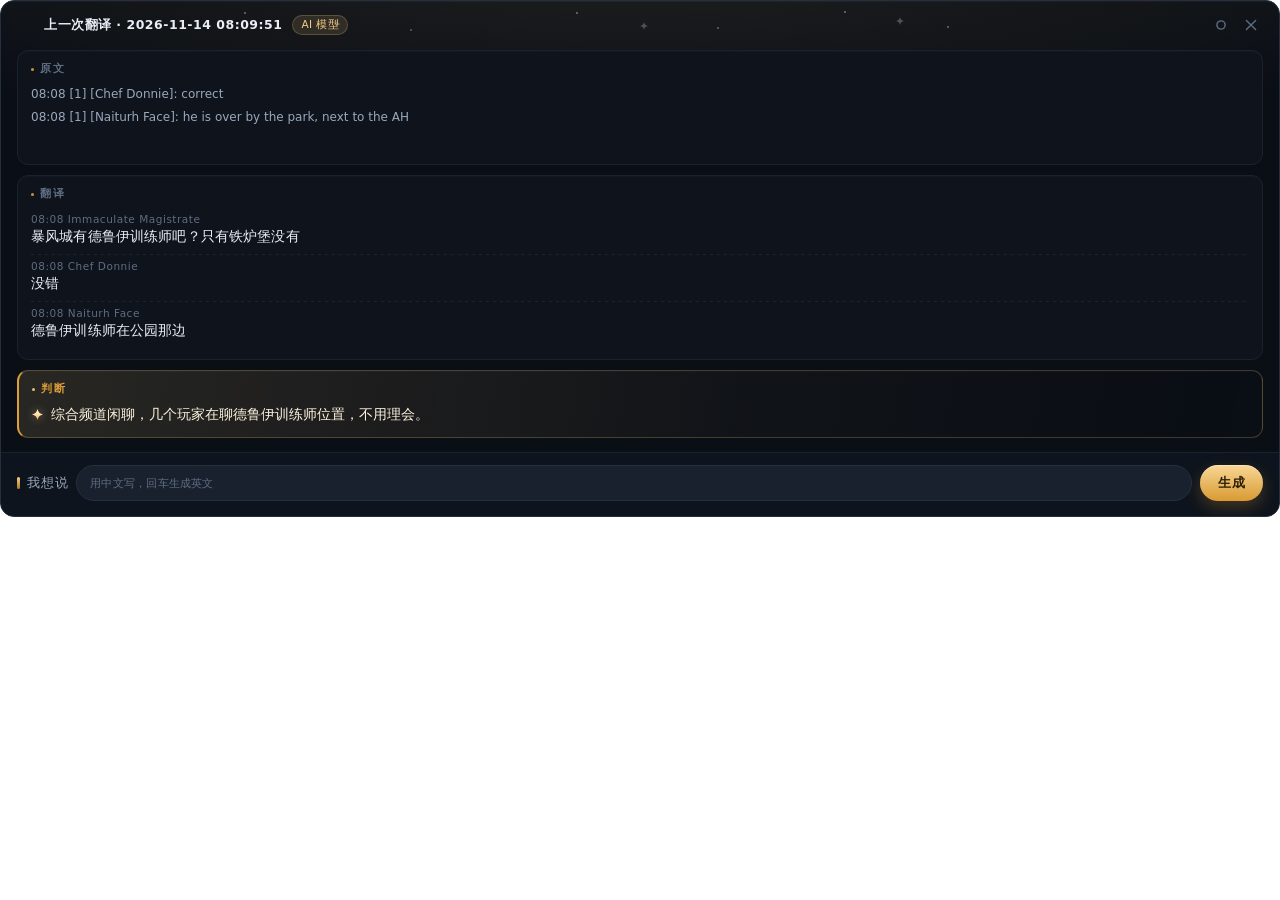
==== app/index.html @ 6d5f8927 "​ - 移除 477 MB 离线模型（m2m100/ctranslate2/sentencepiece），发布包 493 MB -> 18 MB - 新增「翻译模式」：AI 模型（视觉直读，需 Key" ====
<!doctype html>
<html lang="zh-CN">
<head>
<meta charset="utf-8">
<title>Aster 聊天翻译</title>
<link rel="stylesheet" href="style.css">
</head>
<body>

<!-- 提示条（浏览器调试时用；外壳下是独立小窗口） -->
<div class="toast" id="toast" hidden><span class="toast-star"></span><span id="toastText"></span></div>

<div class="popup" id="popup">

  <!-- 星点：只铺在标题带，压在最底 -->
  <div class="sky" id="sky" aria-hidden="true">
    <i style="left:7%;top:58%;animation-delay:-.4s"></i>
    <i style="left:19%;top:24%;animation-delay:-1.6s"></i>
    <i style="left:32%;top:64%;animation-delay:-2.7s"></i>
    <i style="left:45%;top:26%;animation-delay:-3.4s"></i>
    <i style="left:56%;top:60%;animation-delay:-1.1s"></i>
    <i style="left:66%;top:22%;animation-delay:-2.2s"></i>
    <i style="left:74%;top:56%;animation-delay:-3.9s"></i>
    <b style="left:26%;top:44%;animation-delay:-1.8s"></b>
    <b style="left:50%;top:48%;animation-delay:-3.1s"></b>
    <b style="left:70%;top:36%;animation-delay:-.9s"></b>
  </div>

  <header class="bar">
    <svg class="mark" viewBox="0 0 24 24" aria-hidden="true"><use href="#star"/></svg>
    <span class="bar-title" id="barTitle">Aster 聊天翻译</span>
    <span class="engine-note" id="engineNote" hidden></span>
    <span class="bar-actions">
      <button class="icon" id="btnSettings" title="设置">
        <svg width="14" height="14" viewBox="0 0 14 14" fill="none" stroke="currentColor" stroke-width="1.4">
          <circle cx="7" cy="7" r="4.1"/>
        </svg>
      </button>
      <button class="icon" id="btnClose" title="关闭">
        <svg width="14" height="14" viewBox="0 0 14 14" fill="none" stroke="currentColor" stroke-width="1.4" stroke-linecap="round">
          <path d="M2.4 2.4l9.2 9.2M11.6 2.4l-9.2 9.2"/>
        </svg>
      </button>
    </span>
  </header>

  <div class="scroll" id="scroll">
    <section class="card">
      <h2 class="card-title" id="rawTitle">原文</h2>
      <div class="raw" id="rawText"></div>
    </section>

    <section class="card">
      <h2 class="card-title" id="transTitle">翻译</h2>
      <div class="rows" id="transRows"></div>
    </section>

    <section class="card judge" id="judgeCard" hidden>
      <h2 class="card-title">判断</h2>
      <p class="judge-text" id="judgeText"></p>
    </section>
  </div>

  <div class="float-replies" id="floatReplies" hidden>
    <div class="reply-head" id="replyHead" tabindex="0" role="button" hidden></div>
    <div class="replies" id="replies"></div>
    <div class="drawer-hint" id="drawerHint">下方输入中文 进行实时翻译</div>
  </div>

  <button class="drawer-ball" id="drawerBall" title="建议回复">
    <svg viewBox="0 0 24 24" aria-hidden="true"><use href="#starFab"/></svg>
  </button>

  <footer class="input-bar">
    <span class="field-label">我想说</span>
    <label class="field">
      <span class="field-hint" id="intentHint">用中文写，回车生成英文</span>
      <input class="field-input" id="intent" autocomplete="off" spellcheck="false">
    </label>
    <button class="pill" id="btnGenerate">生成</button>
  </footer>

</div>

<!-- ============ 星标符号：主标 / 双星 / 小尺寸简化 ============ -->
<script src="icons.js"></script>

<script src="common.js"></script>
<script src="sky.js"></script>
<script src="app.js"></script>
</body>
</html>
---- app/style.css ----
/* ============================================================
   WoW 翻译助手 · 设计系统 v7（四角星 / 深空墨蓝 + 暖金星芒）
   所有颜色、圆角、间距、字号只在这里定义，其他地方一律引用变量
   间距基准 4px：4 / 8 / 12 / 16 / 24
   ============================================================ */

:root {
  /* 背景层级：窗口 < 卡片 < 浮起 */
  --bg: #0a0e15;
  --bg-2: #0d121b;
  --card: #0e131c;
  --card-2: #131a25;
  --field: #19212e;

  /* 描边 */
  --line: #1a2230;
  --line-2: #25303f;

  /* 文字 */
  --text: #e9eef7;
  --text-2: #9aa8bb;
  --text-3: #5f6d81;

  /* 主色：金 */
  --gold: #dc9f3a;
  --gold-1: #f6cf83;
  --gold-text: #f6cf83;
  --gold-3: #a9762a;
  --gold-soft: rgba(246, 207, 131, .12);
  --gold-line: rgba(246, 207, 131, .22);

  /* 状态 */
  --ok: #6fbf73;
  --err: #ff8b82;
  --warn: #f0c15c;

  /* 形状 */
  --radius: 14px;
  --radius-sm: 11px;
  --radius-xs: 8px;
  --radius-pill: 999px;

  /* 间距 */
  --gap: 10px;
  --pad: 16px;
  --pad-sm: 8px;

  /* 字号 */
  --fs-xs: 10.5px;
  --fs-sm: 11.5px;
  --fs-md: 12.5px;
  --fs-base: 14px;
  --fs-lg: 16px;

  /* 字体 */
  --font: "Microsoft YaHei UI", "Noto Sans SC", "Microsoft YaHei", system-ui, sans-serif;
  --font-en: "Segoe UI", "Microsoft YaHei UI", system-ui, sans-serif;
  --font-mono: "Cascadia Mono", "Consolas", "Noto Sans SC", monospace;
}

* { box-sizing: border-box; }

html, body {
  margin: 0;
  padding: 0;
  background: transparent;
  font-family: var(--font);
  color: var(--text);
  -webkit-font-smoothing: antialiased;
  text-rendering: optimizeLegibility;
}

body { overflow: hidden; }

/* 星标：统一尺寸，不被文字行高影响 */
.mark { display: block; width: 17px; height: 17px; flex: none;
        filter: drop-shadow(0 0 6px rgba(255, 214, 140, .5)); }

/* ============================ 窗口 ============================ */
.popup {
  position: relative;
  width: 100%;
  height: auto;
  overflow: hidden;
  display: flex;
  flex-direction: column;
  background:
    radial-gradient(120% 70% at 50% -14%, rgba(246, 207, 131, .10), transparent 62%),
    var(--bg);
  border: 1px solid var(--line-2);
  border-radius: var(--radius);
  box-shadow: inset 0 1px 0 rgba(255, 255, 255, .035);
  user-select: none;
}

/* ============================ 星点（只在标题带） ============================ */
.sky {
  position: absolute; left: 0; right: 0; top: 0; height: 44px;
  z-index: 0; pointer-events: none; overflow: hidden;
  -webkit-mask-image: linear-gradient(180deg, #000 0%, #000 55%, transparent 100%);
  mask-image: linear-gradient(180deg, #000 0%, #000 55%, transparent 100%);
}
.sky i {                       /* 静止的针尖点 */
  position: absolute; width: 2px; height: 2px; border-radius: 50%;
  background: #fff; opacity: .4;
  animation: breathe 4s ease-in-out infinite alternate;
}
.sky b {                       /* 4 角小星芒 */
  position: absolute; width: 8px; height: 8px; opacity: .26;
  background: url("data:image/svg+xml,%3Csvg xmlns='http://www.w3.org/2000/svg' viewBox='0 0 24 24'%3E%3Cpath fill='%23fff7e2' d='M12 0 Q10.1 10.1 0 12 Q10.1 13.9 12 24 Q13.9 13.9 24 12 Q13.9 10.1 12 0 Z'/%3E%3C/svg%3E") center / contain no-repeat;
  animation: breathe 5.2s ease-in-out infinite alternate;
}
.sky u {                       /* 坠落的小星：由 JS 随机生成，播放一次 */
  position: absolute; top: -2px; width: 6px; height: 6px; opacity: 0;
  background: url("data:image/svg+xml,%3Csvg xmlns='http://www.w3.org/2000/svg' viewBox='0 0 24 24'%3E%3Cpath fill='%23fff7e2' d='M12 0 Q10.1 10.1 0 12 Q10.1 13.9 12 24 Q13.9 13.9 24 12 Q13.9 10.1 12 0 Z'/%3E%3C/svg%3E") center / contain no-repeat;
  animation-name: fall; animation-timing-function: linear; animation-fill-mode: forwards;
  pointer-events: none;
}
.sky s {                       /* 流星：亮头 + 渐隐尾，往右下划一小段 */
  position: absolute; width: 26px; height: 1.2px; border-radius: 1px; opacity: 0;
  background: linear-gradient(90deg, rgba(255, 250, 235, 0) 0%,
              rgba(255, 250, 235, .18) 45%, rgba(255, 253, 244, .98) 100%);
  transform-origin: left center; pointer-events: none;
  animation-name: glintR; animation-timing-function: cubic-bezier(.25, .6, .3, 1);
  animation-fill-mode: forwards;
}
.sky s.rev {                  /* 从右往左：亮头在左 */
  background: linear-gradient(90deg, rgba(255, 253, 244, .98) 0%,
              rgba(255, 250, 235, .18) 55%, rgba(255, 250, 235, 0) 100%);
}
.sky s.rev::after {
  right: auto; left: -1.5px;
}

.sky s::after {                /* 亮头 */
  content: "";
  position: absolute; right: -1.5px; top: 50%;
  width: 3px; height: 3px; margin-top: -1.5px; border-radius: 50%;
  background: #fffdf6;
  box-shadow: 0 0 5px rgba(255, 250, 235, .95), 0 0 10px rgba(255, 205, 120, .55);
}

@keyframes breathe { from { opacity: .10; } to { opacity: .46; } }
@keyframes fall {
  0%   { transform: translateY(0);     opacity: 0; }
  8%   { opacity: .8; }
  70%  { opacity: .62; }
  92%  { opacity: .30; }
  100% { transform: translateY(44px);  opacity: 0; }
}

@keyframes glintR {
  0%   { opacity: 0;  transform: rotate(24deg) translate(-18px, -7px) scaleX(.4); }
  18%  { opacity: 1;  transform: rotate(24deg) translate(0, 0) scaleX(1); }
  100% { opacity: 0;  transform: rotate(24deg) translate(40px, 18px) scaleX(1); }
}
@keyframes glintL {
  0%   { opacity: 0;  transform: rotate(-24deg) translate(18px, -7px) scaleX(.4); }
  18%  { opacity: 1;  transform: rotate(-24deg) translate(0, 0) scaleX(1); }
  100% { opacity: 0;  transform: rotate(-24deg) translate(-40px, 18px) scaleX(1); }
}

@media (prefers-reduced-motion: reduce) {
  .sky i, .sky b, .sky u, .sky s { animation: none; }
  .sky u, .sky s { display: none; }
}

/* ============================ 顶栏 ============================ */
.bar {
  position: relative;
  z-index: 1;
  flex: none;
  display: flex;
  align-items: center;
  gap: 10px;
  padding: 11px 16px 10px;
}

.bar-title {
  flex: 0 1 auto;
  min-width: 0;
  font-size: var(--fs-md);
  font-weight: 600;
  color: var(--text);
  letter-spacing: .04em;
  white-space: nowrap;
  overflow: hidden;
  text-overflow: ellipsis;
}

.engine-note {
  flex: none;
  padding: 2px 8px;
  border-radius: var(--radius-pill);
  background: var(--gold-soft);
  border: 1px solid var(--gold-line);
  color: var(--gold-text);
  font-size: var(--fs-xs);
  letter-spacing: .04em;
  white-space: nowrap;
}
.engine-note[hidden] { display: none; }
/* 本地词库：用中性的灰蓝，和 AI 模式的金色区分开 */
.engine-note[data-mode="local"] {
  background: rgba(150, 165, 190, .12);
  border-color: rgba(160, 176, 200, .32);
  color: #c6cfdd;
}
.bar-actions { margin-left: auto; flex: none; display: flex; gap: 4px; }

.icon {
  width: 26px; height: 26px;
  display: grid; place-items: center;
  border: 1px solid transparent;
  border-radius: var(--radius-xs);
  background: transparent;
  color: var(--text-3);
  font-size: 13px;
  line-height: 1;
  cursor: pointer;
  transition: background .12s ease, color .12s ease, border-color .12s ease;
}
.icon:hover { background: var(--card-2); border-color: var(--line-2); color: var(--gold-1); }
/* 关闭按钮点完不要留一圈白色焦点框（Windows 默认焦点环很扎眼） */
.icon:focus, .icon:focus-visible { outline: none; box-shadow: none; }
.icon svg { display: block; }

/* ============================ 内容区 ============================ */
.scroll {
  scroll-behavior: smooth;
  flex: 0 1 auto;
  min-height: 0;
  overflow-y: auto;
  display: flex;
  flex-direction: column;
  gap: var(--gap);
  padding: 2px var(--pad) 14px;
  position: relative;
  z-index: 1;
}

/* ============================ 卡片 ============================ */
.card {
  background: var(--card);
  border: 1px solid var(--line);
  border-radius: var(--radius-sm);
  padding: 11px 13px 12px;
  box-shadow: inset 0 1px 0 rgba(255, 255, 255, .022);
}

.card-title {
  display: flex;
  align-items: center;
  gap: 6px;
  margin: 0 0 7px;
  font-size: var(--fs-xs);
  font-weight: 600;
  letter-spacing: .16em;
  color: var(--text-3);
}
.card-title::before {
  content: "";
  width: 3px; height: 3px; border-radius: 50%;
  background: var(--gold);
  opacity: .9;
}

/* 原文：次要信息，压低视觉权重 */
.raw {
  /* 视口三行：行高 23px × 3；内容可滚（滚动条隐藏） */
  height: 69px;
  max-height: 69px;
  overflow-y: hidden;
  overflow-x: hidden;
  padding-right: 9px;
  font-family: var(--font-en);
  font-size: 12px;
  line-height: 21px;   /* 21 + 上下各 1px padding = 23，正好和 JS 里的 RAW_LINE_H 对齐 */
  color: var(--text-2);
  white-space: pre-wrap;
  word-break: break-word;
  user-select: text;
}

/* 上下各留一行高：第一条 / 最后一条也能滚到中间那格 */
.raw::before, .raw::after { content: ""; display: block; height: 23px; }

.raw-line {
  position: relative;
  min-height: 23px;
  border-radius: 6px;
  padding: 1px 6px;
  margin: 0 -6px;
  transform-origin: left center;
  transition: background .2s ease, color .2s ease,
              transform .2s cubic-bezier(.2, .7, .3, 1),
              opacity .2s ease, filter .2s ease;
  white-space: nowrap;
  overflow: hidden;
  text-overflow: ellipsis;
}
.raw-line.hl {
  background: linear-gradient(90deg, rgba(246, 207, 131, .22),
              rgba(246, 207, 131, .03) 70%, transparent);
  color: #fdf6e8;
}
.raw.hl-on .raw-line:not(.hl) { opacity: .34; filter: blur(.7px); }



.rows { display: flex; flex-direction: column; overflow-x: hidden; }
/* 译文区：条数多时由 JS 把高度裁到 6 条并滚到最新一条 */
.rows::-webkit-scrollbar { width: 6px; }
.rows::-webkit-scrollbar-track { background: transparent; }
.rows::-webkit-scrollbar-thumb { background: var(--line-2); border-radius: 3px; }
.row {
  position: relative;
  border-radius: var(--radius-xs);
  padding: 5px 8px 6px;
  margin: 0 -8px;
  transform-origin: left center;
  transition: transform .22s cubic-bezier(.22, .61, .36, 1), background .22s ease;
}
.row + .row { margin-top: 2px; }
.row + .row::before {
  content: "";
  position: absolute; left: 8px; right: 8px; top: -1px; height: 1px;
  background: repeating-linear-gradient(90deg, var(--line-2) 0 3px, transparent 3px 7px);
  opacity: .55;
}
.row.hl {
  background: linear-gradient(90deg, rgba(246, 207, 131, .11),
              rgba(246, 207, 131, .02) 62%, transparent);
}
.row.hl::after {
  content: "";
  position: absolute; left: -8px; top: 7px; bottom: 7px; width: 2px; border-radius: 2px;
  background: linear-gradient(180deg, var(--gold-1), var(--gold-3));
}

.row .meta {
  font-size: var(--fs-xs);
  color: var(--text-3);
  letter-spacing: .05em;
  font-family: var(--font-en);
  margin-bottom: 1px;
}
.row .meta b { color: var(--text-2); font-weight: 500; }
.row .body {
  font-size: var(--fs-base);
  line-height: 1.5;
  color: var(--text);
  letter-spacing: .01em;
  word-break: break-word;
  user-select: text;
}

/* 判断 */
.card.judge {
  background: linear-gradient(100deg, rgba(246, 207, 131, .13),
              rgba(246, 207, 131, .03) 58%, transparent);
  border: 1px solid var(--gold-line);
  border-left: 2px solid var(--gold);
  border-radius: var(--radius-sm);
  padding: 11px 13px 12px;
}
.card.judge .card-title { color: var(--gold); }
.card.judge .card-title::before { background: var(--gold-1); }
.judge-text {
  margin: 0;
  display: flex;
  align-items: center;
  gap: 8px;
  font-size: var(--fs-base);
  line-height: 1.6;
  color: #fdf3df;
  user-select: text;
}
.judge-text::before {
  content: "";
  flex: none;
  width: 11px; height: 11px;
  background: url("data:image/svg+xml,%3Csvg xmlns='http://www.w3.org/2000/svg' viewBox='0 0 24 24'%3E%3Cdefs%3E%3ClinearGradient id='g' x1='0' y1='0' x2='0' y2='1'%3E%3Cstop offset='0' stop-color='%23fffdf6'/%3E%3Cstop offset='.55' stop-color='%23ffdda0'/%3E%3Cstop offset='1' stop-color='%23e8ac4a'/%3E%3C/linearGradient%3E%3C/defs%3E%3Cpath fill='url(%23g)' d='M12 0 Q10.1 10.1 0 12 Q10.1 13.9 12 24 Q13.9 13.9 24 12 Q13.9 10.1 12 0 Z'/%3E%3C/svg%3E") center / contain no-repeat;
  filter: drop-shadow(0 0 4px rgba(246, 207, 131, .5));
}

.card.judge.error {
  background: rgba(255, 139, 130, .08);
  border-color: rgba(255, 139, 130, .35);
  border-left-color: var(--err);
}
.card.judge.error .card-title { color: var(--err); }
.card.judge.error .judge-text { color: #ffb4ad; }
.card.judge.error .judge-text::before { display: none; }

/* ============================ 右下：星本身就是按钮 ============================ */
.drawer-ball {
  position: absolute;
  right: 22px; bottom: 62px;
  width: 46px; height: 46px;
  display: grid; place-items: center;
  border: 0; padding: 0;
  background: transparent;
  cursor: pointer;
  z-index: 25;
  transition: transform .14s ease;
}
.drawer-ball svg {
  width: 30px; height: 30px;
  /* 只留一层很淡的暖光，避免两层大模糊叠成"球形"光斑 */
  filter: drop-shadow(0 0 4px rgba(255, 214, 140, .38));
}
.drawer-ball:hover { transform: scale(1.08); }
.drawer-ball[hidden] { display: none; }

/* 浮层展开时藏起星（纯 CSS，避免状态打架） */
.popup:has(.float-replies:not([hidden]):not(.closed)) .drawer-ball { display: none; }

/* ============================ 建议回复浮层 ============================ */
.float-replies {
  position: absolute;
  left: 10px; right: 10px; bottom: 64px;
  z-index: 20;
  display: flex;
  flex-direction: column;
  gap: 6px;
  padding: 9px;
  max-height: 38%;
  overflow-y: auto;
  background: rgba(14, 19, 28, .94);
  border: 1px solid var(--line-2);
  border-radius: var(--radius);
  box-shadow: 0 -16px 40px rgba(0, 0, 0, .6);
  backdrop-filter: blur(10px);
  transform-origin: bottom right;
  transition: transform .24s cubic-bezier(.2, .7, .3, 1), opacity .18s ease;
}
.float-replies.closed { transform: scale(.15) translate(18px, 0); opacity: 0; pointer-events: none; }
.float-replies[hidden] { display: none; }

.reply-head {
  display: flex; align-items: center; gap: 6px;
  font-size: 11px; color: var(--text-3);
  margin: 1px 2px 3px;
  cursor: pointer; user-select: none;
}
.reply-head[hidden] { display: none; }
.reply-head::before {
  content: "";
  width: 10px; height: 10px; flex: none;
  background: url("data:image/svg+xml,%3Csvg xmlns='http://www.w3.org/2000/svg' viewBox='0 0 24 24'%3E%3Cdefs%3E%3ClinearGradient id='g' x1='0' y1='0' x2='0' y2='1'%3E%3Cstop offset='0' stop-color='%23fffdf6'/%3E%3Cstop offset='.55' stop-color='%23ffdda0'/%3E%3Cstop offset='1' stop-color='%23e8ac4a'/%3E%3C/linearGradient%3E%3C/defs%3E%3Cpath fill='url(%23g)' d='M12 0 Q10.1 10.1 0 12 Q10.1 13.9 12 24 Q13.9 13.9 24 12 Q13.9 10.1 12 0 Z'/%3E%3C/svg%3E") center / contain no-repeat;
}
.reply-head::after {
  content: "";
  width: 6px; height: 6px; margin-left: auto;
  border-right: 1.5px solid currentColor; border-bottom: 1.5px solid currentColor;
  transform: rotate(45deg) translateY(-1px);
  opacity: .7;
  transition: transform .2s ease;
}
/* 折叠态用 .closed（见 app.js toggleDrawer）；老的 .collapsed 四条规则无人使用，已删 */

.replies { overflow: hidden; max-height: 320px; transition: max-height .26s cubic-bezier(.2,.7,.3,1), opacity .18s ease; }

.reply-card {
  position: relative;
  padding: 8px 11px;
  background: var(--card-2);
  border: 1px solid var(--line);
  border-radius: var(--radius-sm);
  cursor: pointer;
  transition: border-color .12s ease, background .12s ease;
}
.reply-card + .reply-card { margin-top: 6px; }
.reply-card:hover { border-color: rgba(246, 207, 131, .35); background: #182231; }
.reply-en { font-family: var(--font-en); font-size: 13px; color: var(--text); line-height: 1.5; user-select: text; word-break: break-word; }
.reply-cn { margin-top: 2px; font-size: 11px; color: var(--text-3); user-select: text; }

.reply-copied {
  position: absolute; top: 8px; right: 10px;
  font-size: var(--fs-xs); color: var(--ok);
  opacity: 0; transition: opacity .15s ease;
}
.reply-card.copied { border-color: rgba(111, 191, 115, .5); }
.reply-card.copied .reply-copied { opacity: 1; }

.drawer-hint { padding: 14px 4px; text-align: center; font-size: 12px; color: var(--text-3); }
.drawer-hint[hidden] { display: none; }

/* ============================ 底部输入 ============================ */
.input-bar {
  position: relative;
  z-index: 1;
  flex: none;
  display: flex;
  align-items: center;
  gap: 8px;
  padding: 12px var(--pad) 15px;
  border-top: 1px solid var(--line);
  background: rgba(19, 26, 37, .55);
}

.field-label {
  flex: none;
  display: inline-flex;
  align-items: center;
  gap: 7px;
  font-size: 12.5px;
  font-weight: 500;
  letter-spacing: .06em;
  color: var(--text-2);
  white-space: nowrap;
}
.field-label::before {
  content: "";
  width: 3px; height: 12px; border-radius: 2px;
  background: linear-gradient(180deg, var(--gold-1), var(--gold-3));
}

.field {
  position: relative;
  flex: 1;
  display: flex;
  align-items: center;
  height: 36px;
  padding: 0 13px;
  background: var(--field);
  border: 1px solid var(--line-2);
  border-radius: var(--radius-pill);
  transition: border-color .12s ease, box-shadow .12s ease;
}
.field:focus-within { border-color: var(--gold); box-shadow: 0 0 0 3px var(--gold-soft); }

.field-input {
  flex: 1; min-width: 0;
  height: 20px; line-height: 20px;
  border: 0; outline: 0; background: transparent;
  color: var(--text);
  font-family: inherit;
  font-size: var(--fs-base);
  text-overflow: ellipsis;
}
.field-hint {
  position: absolute; left: 13px; top: 50%;
  transform: translateY(-50%);
  font-size: 11px; color: var(--text-3);
  pointer-events: none; white-space: nowrap;
  letter-spacing: .02em;
}
.field-hint[hidden] { display: none; }

.pill {
  flex: none;
  height: 36px;
  padding: 0 18px;
  border: 0;
  border-radius: var(--radius-pill);
  background: linear-gradient(180deg, #f8d795, #d99a33);
  color: #2a1d06;
  font-family: inherit;
  font-size: var(--fs-md);
  font-weight: 700;
  letter-spacing: .04em;
  cursor: pointer;
  box-shadow: 0 6px 16px rgba(217, 154, 51, .26), inset 0 1px 0 rgba(255, 255, 255, .35);
  transition: filter .12s ease, transform .08s ease;
}
.pill:hover { filter: brightness(1.06); }
.pill:active { transform: scale(.98); }
.pill:disabled { opacity: .55; cursor: default; }

/* ============================ 提示条（独立窗口 + 浏览器调试） ============================ */
.toast {
  position: fixed;
  top: 18px; left: 50%;
  transform: translateX(-50%);
  display: inline-flex;
  align-items: center;
  gap: 11px;
  padding: 10px 20px 11px 17px;
  border-radius: var(--radius-pill);
  overflow: hidden;
  background: linear-gradient(180deg, rgba(26, 34, 47, .98), rgba(12, 17, 25, .98));
  border: 1px solid var(--gold-line);
  /* 透明窗口会裁掉外阴影，只留内高光 */
  box-shadow: inset 0 1px 0 rgba(255, 255, 255, .08),
              inset 0 0 18px rgba(246, 207, 131, .05);
  color: #fdf3df;
  font-size: 13.5px;
  letter-spacing: .04em;
  white-space: nowrap;
  z-index: 50;
}
.toast::before {
  content: "";
  position: absolute; left: -30%; top: 0; bottom: 0; width: 60%;
  background: linear-gradient(100deg, transparent, rgba(246, 207, 131, .10), transparent);
}
.toast::after {
  content: "";
  position: absolute; left: 16px; right: 16px; bottom: 0; height: 1.5px;
  background: linear-gradient(90deg, transparent, rgba(246, 207, 131, .75), transparent);
}
.toast[hidden] { display: none; }
.toast .toast-star {
  width: 14px; height: 14px; flex: none;
  background: url("data:image/svg+xml,%3Csvg xmlns='http://www.w3.org/2000/svg' viewBox='0 0 24 24'%3E%3Cdefs%3E%3ClinearGradient id='g' x1='0' y1='0' x2='0' y2='1'%3E%3Cstop offset='0' stop-color='%23fffdf6'/%3E%3Cstop offset='.55' stop-color='%23ffdda0'/%3E%3Cstop offset='1' stop-color='%23e8ac4a'/%3E%3C/linearGradient%3E%3C/defs%3E%3Cpath fill='url(%23g)' d='M12 0 Q10.1 10.1 0 12 Q10.1 13.9 12 24 Q13.9 13.9 24 12 Q13.9 10.1 12 0 Z'/%3E%3C/svg%3E") center / contain no-repeat;
  filter: drop-shadow(0 0 7px rgba(255, 214, 140, .7));
}

/* ============================ 通用控件（设置 / 日志 / 菜单） ============================ */
.win {
  position: relative;
  overflow: hidden;
  display: flex;
  flex-direction: column;
  background:
    radial-gradient(120% 60% at 50% -10%, rgba(246, 207, 131, .09), transparent 60%),
    var(--bg);
  border: 1px solid var(--line-2);
  border-radius: var(--radius);
  box-shadow: inset 0 1px 0 rgba(255, 255, 255, .03);
}

.sec { padding: 12px 18px 2px; }
.sec-h {
  display: flex; align-items: center; gap: 6px;
  margin: 0 0 8px;
  font-size: var(--fs-xs); font-weight: 600;
  letter-spacing: .16em; color: var(--text-3);
}
.sec-h::before { content: ""; width: 3px; height: 3px; border-radius: 50%; background: var(--gold); }

.frow {
  display: flex; align-items: center; gap: 12px;
  padding: 8px 0;
  border-bottom: 1px solid rgba(26, 34, 48, .7);
}
.frow:last-child { border-bottom: 0; }
.frow .lb { font-size: var(--fs-md); color: var(--text); }

.frow .ctl { margin-left: auto; display: flex; align-items: center; gap: 8px; flex: none; }
/* 备注变长时让左侧文字换行，别把按钮挤成竖排（"清/除"两行那种） */
.frow .lb { min-width: 0; }
.frow .ctl button { white-space: nowrap; }

/* API Key 那一行：让控件列可伸缩，输入框吃掉标题与「清除」之间的空间。
   其它行的 .ctl 仍是 flex:none（按钮保持原宽，不被压成竖排）。
   输入框固定 340px —— 381px 显得太长，340 能显 32 位（Key 35 位，末尾滚动）。 */
.frow .ctl:has(.keywrap) { flex: 1; min-width: 0; justify-content: flex-end; }
.frow .ctl .keywrap { width: 340px; flex: none; }
.frow .ctl .keywrap .sinput { font-size: 11px; }
/* 设置项标题旁的说明图标：圆圈 i，悬停/聚焦弹出气泡。
   气泡用自绘（原生 title 是系统灰框，跟这套 UI 不搭），
   且只用 inset 阴影 —— 透明窗里任何外阴影都会被窗口矩形裁成黑边。 */
.lb .info {
  display: inline-grid; place-items: center;
  width: 15px; height: 15px; margin-left: 7px;
  /* 一圈细线，无背景无阴影。
     注意宽度写成 1.5px 而不是 1px：页面 dpr 是 1.8，Chromium 会把边框对到
     整数设备像素上，1px(1.8 设备像素) 会被取整成 1，跟 0.5px 看起来一样；
     1.5px 才能落到 2 个设备像素，视觉上才真的粗一点。 */
  border: 1.5px solid rgba(122, 142, 172, .62); border-radius: 50%;
  color: #9db0c7;
  line-height: 1; vertical-align: middle; cursor: pointer; position: relative;
  /* 抬 2px 让它跟标题文字的光学中心齐平（middle 下实测低 2.16px） */
  top: -2px;
  transition: color .16s, border-color .16s;
}
.lb .info svg { display: block; width: 9px; height: 9px; }
.lb .info:hover, .lb .info:focus-visible {
  color: var(--gold-1); border-color: rgba(220, 159, 58, .8); outline: 0;
}
.lb .info::after {
  content: attr(data-tip);
  position: absolute; left: -4px; top: calc(100% + 7px);
  /* 一行说完，不换行：气泡宽度跟文字走 */
  width: max-content; white-space: nowrap;
  padding: 7px 10px; border-radius: var(--radius-xs);
  background: rgba(13, 18, 26, .985); border: 1px solid var(--line-2);
  box-shadow: inset 0 1px 0 rgba(255, 255, 255, .05);
  color: var(--text-2); font-size: 11px; font-weight: 400; font-style: normal;
  line-height: 1.5; text-align: left;
  opacity: 0; transform: translateY(-3px); pointer-events: none;
  transition: opacity .12s ease, transform .12s ease;
  z-index: 30;
}
.lb .info:hover::after, .lb .info:focus-visible::after {
  opacity: 1; transform: none;
}

.switch { position: relative; width: 38px; height: 21px; flex: none; cursor: pointer; }
.switch input { position: absolute; opacity: 0; width: 100%; height: 100%; margin: 0; cursor: pointer; }
.switch .slider {
  position: absolute; inset: 0; border-radius: var(--radius-pill);
  background: var(--field); border: 1px solid var(--line-2);
  transition: background .16s ease, border-color .16s ease;
}
.switch .slider::after {
  content: ""; position: absolute; top: 2px; left: 2px;
  width: 15px; height: 15px; border-radius: 50%;
  background: #c8d2df; transition: left .16s ease, background .16s ease;
}
.switch input:checked + .slider {
  background: linear-gradient(180deg, rgba(246, 207, 131, .9), rgba(217, 154, 51, .9));
  border-color: var(--gold-line);
}
.switch input:checked + .slider::after { left: 19px; background: #2a1d06; }

.val { min-width: 30px; text-align: right; font-size: var(--fs-sm); color: var(--gold-1); font-family: var(--font-en); }

.sinput {
  height: 32px; padding: 0 11px;
  background: var(--field);
  border: 1px solid var(--line-2);
  border-radius: var(--radius-xs);
  color: var(--text);
  font-family: inherit;
  font-size: 12px;
  outline: 0;
}
.sinput:focus { border-color: var(--gold); box-shadow: 0 0 0 3px var(--gold-soft); }
.sinput::placeholder { color: var(--text-3); }
/* 校验没过（没填 Key 就想切 AI）：把要补的那一格标红 */
.sinput.bad { border-color: var(--err); box-shadow: 0 0 0 3px rgba(255, 139, 130, .14); }
select.sinput option { background: #141a22; color: var(--text); }

.keywrap { position: relative; display: flex; align-items: center; flex: 1; }
.keywrap .sinput { flex: 1; padding-right: 34px; min-width: 190px; }

.eye {
  position: absolute; right: 6px; top: 50%; transform: translateY(-50%);
  width: 24px; height: 24px; display: grid; place-items: center;
  border: 0; background: transparent; color: var(--text-3); cursor: pointer;
  border-radius: 6px;
}
.eye:hover { color: var(--gold-1); }
.eye svg { display: block; }

.keybox {
  min-width: 96px; height: 32px;
  display: inline-flex; align-items: center; justify-content: center;
  background: var(--card-2);
  border: 1px solid var(--line-2);
  border-radius: var(--radius-xs);
  box-shadow: 0 2px 0 rgba(0, 0, 0, .45);
  color: var(--gold-1);
  font-family: var(--font-en);
  font-size: var(--fs-sm);
  letter-spacing: .04em;
  cursor: pointer;
}
.keybox.capturing { border-color: var(--gold); color: var(--gold-1); box-shadow: 0 0 0 3px var(--gold-soft); }

.tbtn {
  height: 33px; padding: 0 15px;
  border-radius: var(--radius-xs);
  border: 1px solid var(--line-2);
  background: transparent;
  color: var(--text-2);
  font-family: inherit; font-size: 12px;
  cursor: pointer;
  transition: border-color .12s ease, color .12s ease, background .12s ease;
}
.tbtn:hover { border-color: rgba(246, 207, 131, .35); color: var(--gold-1); }
/* 校验没过（没框选区域）：把要补的那一格标红 */
.tbtn.bad { border-color: var(--err); color: var(--err); box-shadow: 0 0 0 3px rgba(255, 139, 130, .14); }
.tbtn.pri {
  border: 0;
  background: linear-gradient(180deg, #f8d795, #d99a33);
  color: #2a1d06; font-weight: 700;
  box-shadow: 0 6px 16px rgba(217, 154, 51, .24), inset 0 1px 0 rgba(255, 255, 255, .35);
}

.foot {
  display: flex; align-items: center; gap: 10px;
  padding: 12px 18px 14px;
  border-top: 1px solid var(--line);
  background: rgba(19, 26, 37, .5);
}
.foot .spacer { margin-left: auto; display: flex; gap: 8px; }
.sstatus { font-size: var(--fs-xs); color: var(--text-3); }
.sstatus.ok { color: var(--ok); }
.sstatus.err { color: var(--err); }

/* 滚动条：默认隐藏但仍可滚 */
.scroll, .raw, .float-replies, .settings-scroll, .loglist {
  scrollbar-width: none; -ms-overflow-style: none;
}
.scroll::-webkit-scrollbar, .raw::-webkit-scrollbar, .float-replies::-webkit-scrollbar,
.settings-scroll::-webkit-scrollbar, .loglist::-webkit-scrollbar { width: 0; height: 0; display: none; }

/* hidden 必须压过 display:flex（行/卡片容器会覆盖 hidden 属性） */
[hidden] { display: none !important; }

/* ---------------- 界面缩放：按键式步进 ---------------- */
.stepper { display: inline-flex; align-items: center; gap: 10px; }
.stepbtn {
  width: 26px; height: 26px; flex: none; padding: 0;
  display: grid; place-items: center;
  border: 1px solid var(--line-2); border-radius: 8px;
  background: var(--field); color: var(--text-2);
  font-size: 15px; line-height: 1; cursor: pointer;
  transition: color .13s, border-color .13s, background .13s;
}
.stepbtn:hover { color: var(--gold-1); border-color: rgba(220, 159, 58, .55); }
.stepbtn:active { transform: translateY(1px); }
.stepbtn:disabled { opacity: .3; cursor: default; }
.stepbtn:disabled:hover { color: var(--text-2); border-color: var(--line-2); }
.stepper .val {
  min-width: 40px; text-align: center; flex: none;
  color: var(--gold-1); font-size: 13px; font-weight: 600;
  font-variant-numeric: tabular-nums;
}
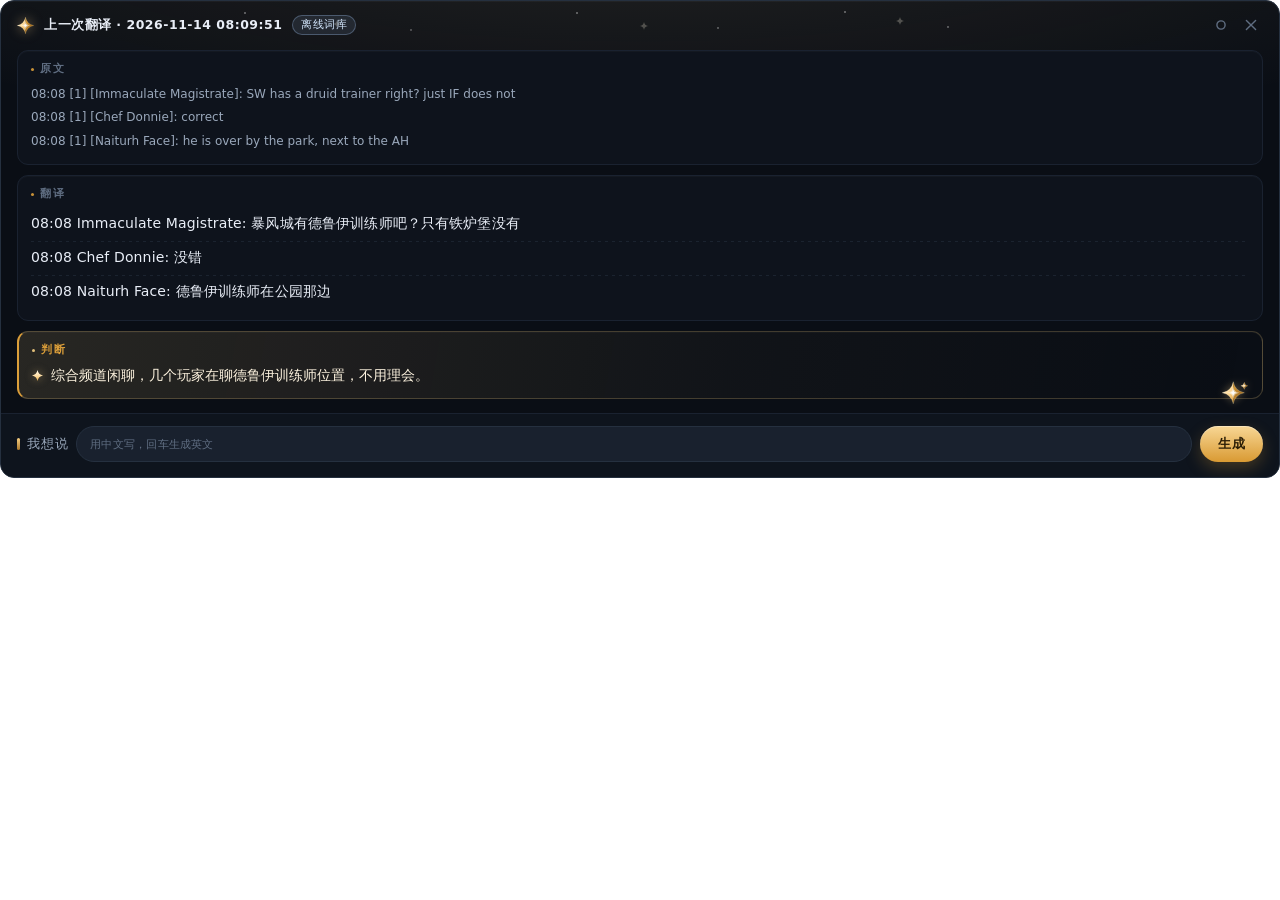
==== commit 30810cb6: "​" ====
--- a/app/index.html
+++ b/app/index.html
@@ -62,7 +62,7 @@
   </div>
 
   <div class="float-replies" id="floatReplies" hidden>
-    <div class="reply-head" id="replyHead" tabindex="0" role="button" hidden></div>
+    <div class="reply-head" id="replyHead" hidden></div>
     <div class="replies" id="replies"></div>
     <div class="drawer-hint" id="drawerHint">下方输入中文 进行实时翻译</div>
   </div>
--- a/app/style.css
+++ b/app/style.css
@@ -200,12 +200,15 @@
   white-space: nowrap;
 }
 .engine-note[hidden] { display: none; }
-/* 本地词库：用中性的灰蓝，和 AI 模式的金色区分开 */
-.engine-note[data-mode="local"] {
-  background: rgba(150, 165, 190, .12);
-  border-color: rgba(160, 176, 200, .32);
-  color: #c6cfdd;
-}
+/* 离线词库：冷色；与设置里的分段控件保持一致 */
+.engine-note[data-engine="local"],
+.engine-note[data-engine="glossary"],
+.engine-note[data-engine="offline"] {
+  background: rgba(138, 174, 222, .12);
+  border-color: rgba(152, 186, 226, .34);
+  color: #cfe2f8;
+}
+
 .bar-actions { margin-left: auto; flex: none; display: flex; gap: 4px; }
 
 .icon {
@@ -221,8 +224,6 @@
   transition: background .12s ease, color .12s ease, border-color .12s ease;
 }
 .icon:hover { background: var(--card-2); border-color: var(--line-2); color: var(--gold-1); }
-/* 关闭按钮点完不要留一圈白色焦点框（Windows 默认焦点环很扎眼） */
-.icon:focus, .icon:focus-visible { outline: none; box-shadow: none; }
 .icon svg { display: block; }
 
 /* ============================ 内容区 ============================ */
@@ -267,27 +268,22 @@
 
 /* 原文：次要信息，压低视觉权重 */
 .raw {
-  /* 视口三行：行高 23px × 3；内容可滚（滚动条隐藏） */
-  height: 69px;
+  /* 刚好三行：行高 23px × 3 */
   max-height: 69px;
-  overflow-y: hidden;
+  overflow-y: auto;
   overflow-x: hidden;
   padding-right: 9px;
   font-family: var(--font-en);
   font-size: 12px;
-  line-height: 21px;   /* 21 + 上下各 1px padding = 23，正好和 JS 里的 RAW_LINE_H 对齐 */
+  line-height: 1.78;
   color: var(--text-2);
   white-space: pre-wrap;
   word-break: break-word;
   user-select: text;
 }
 
-/* 上下各留一行高：第一条 / 最后一条也能滚到中间那格 */
-.raw::before, .raw::after { content: ""; display: block; height: 23px; }
-
 .raw-line {
   position: relative;
-  min-height: 23px;
   border-radius: 6px;
   padding: 1px 6px;
   margin: 0 -6px;
@@ -295,9 +291,6 @@
   transition: background .2s ease, color .2s ease,
               transform .2s cubic-bezier(.2, .7, .3, 1),
               opacity .2s ease, filter .2s ease;
-  white-space: nowrap;
-  overflow: hidden;
-  text-overflow: ellipsis;
 }
 .raw-line.hl {
   background: linear-gradient(90deg, rgba(246, 207, 131, .22),
@@ -306,13 +299,10 @@
 }
 .raw.hl-on .raw-line:not(.hl) { opacity: .34; filter: blur(.7px); }
 
-
-
-.rows { display: flex; flex-direction: column; overflow-x: hidden; }
-/* 译文区：条数多时由 JS 把高度裁到 6 条并滚到最新一条 */
-.rows::-webkit-scrollbar { width: 6px; }
-.rows::-webkit-scrollbar-track { background: transparent; }
-.rows::-webkit-scrollbar-thumb { background: var(--line-2); border-radius: 3px; }
+/* 上下垫片：让第一条和最后一条也能停在第 2 行（滚动位置仍会到顶/到底） */
+.raw::before, .raw::after { content: ""; display: block; height: 23px; }
+
+.rows { display: flex; flex-direction: column; }
 .row {
   position: relative;
   border-radius: var(--radius-xs);
@@ -707,6 +697,30 @@
 }
 .switch input:checked + .slider::after { left: 19px; background: #2a1d06; }
 
+.seg {
+  display: inline-grid; grid-auto-flow: column; grid-auto-columns: 1fr;
+  min-width: 172px; padding: 3px; border-radius: 9px;
+  background: var(--field); border: 1px solid var(--line-2);
+}
+.seg button {
+  border: 0; background: transparent; cursor: pointer;
+  font-family: inherit; font-size: var(--fs-sm); font-weight: 500;
+  padding: 4px 10px; border-radius: 7px; color: var(--text-3);
+  text-align: center; white-space: nowrap;
+  transition: background .12s ease, color .12s ease;
+}
+.seg button.on {
+  background: linear-gradient(180deg, rgba(246, 207, 131, .22), rgba(217, 154, 51, .14));
+  color: var(--gold-1);
+  box-shadow: inset 0 0 0 1px var(--gold-line);
+}
+/* 离线模式用冷色，和 AI 模式的金色区分开 */
+.seg button.on[data-eng="offline"] {
+  background: linear-gradient(180deg, rgba(138, 174, 222, .20), rgba(104, 140, 190, .12));
+  color: #cfe2f8;
+  box-shadow: inset 0 0 0 1px rgba(152, 186, 226, .42);
+}
+
 .val { min-width: 30px; text-align: right; font-size: var(--fs-sm); color: var(--gold-1); font-family: var(--font-en); }
 
 .sinput {
@@ -721,8 +735,6 @@
 }
 .sinput:focus { border-color: var(--gold); box-shadow: 0 0 0 3px var(--gold-soft); }
 .sinput::placeholder { color: var(--text-3); }
-/* 校验没过（没填 Key 就想切 AI）：把要补的那一格标红 */
-.sinput.bad { border-color: var(--err); box-shadow: 0 0 0 3px rgba(255, 139, 130, .14); }
 select.sinput option { background: #141a22; color: var(--text); }
 
 .keywrap { position: relative; display: flex; align-items: center; flex: 1; }
@@ -763,8 +775,6 @@
   transition: border-color .12s ease, color .12s ease, background .12s ease;
 }
 .tbtn:hover { border-color: rgba(246, 207, 131, .35); color: var(--gold-1); }
-/* 校验没过（没框选区域）：把要补的那一格标红 */
-.tbtn.bad { border-color: var(--err); color: var(--err); box-shadow: 0 0 0 3px rgba(255, 139, 130, .14); }
 .tbtn.pri {
   border: 0;
   background: linear-gradient(180deg, #f8d795, #d99a33);
